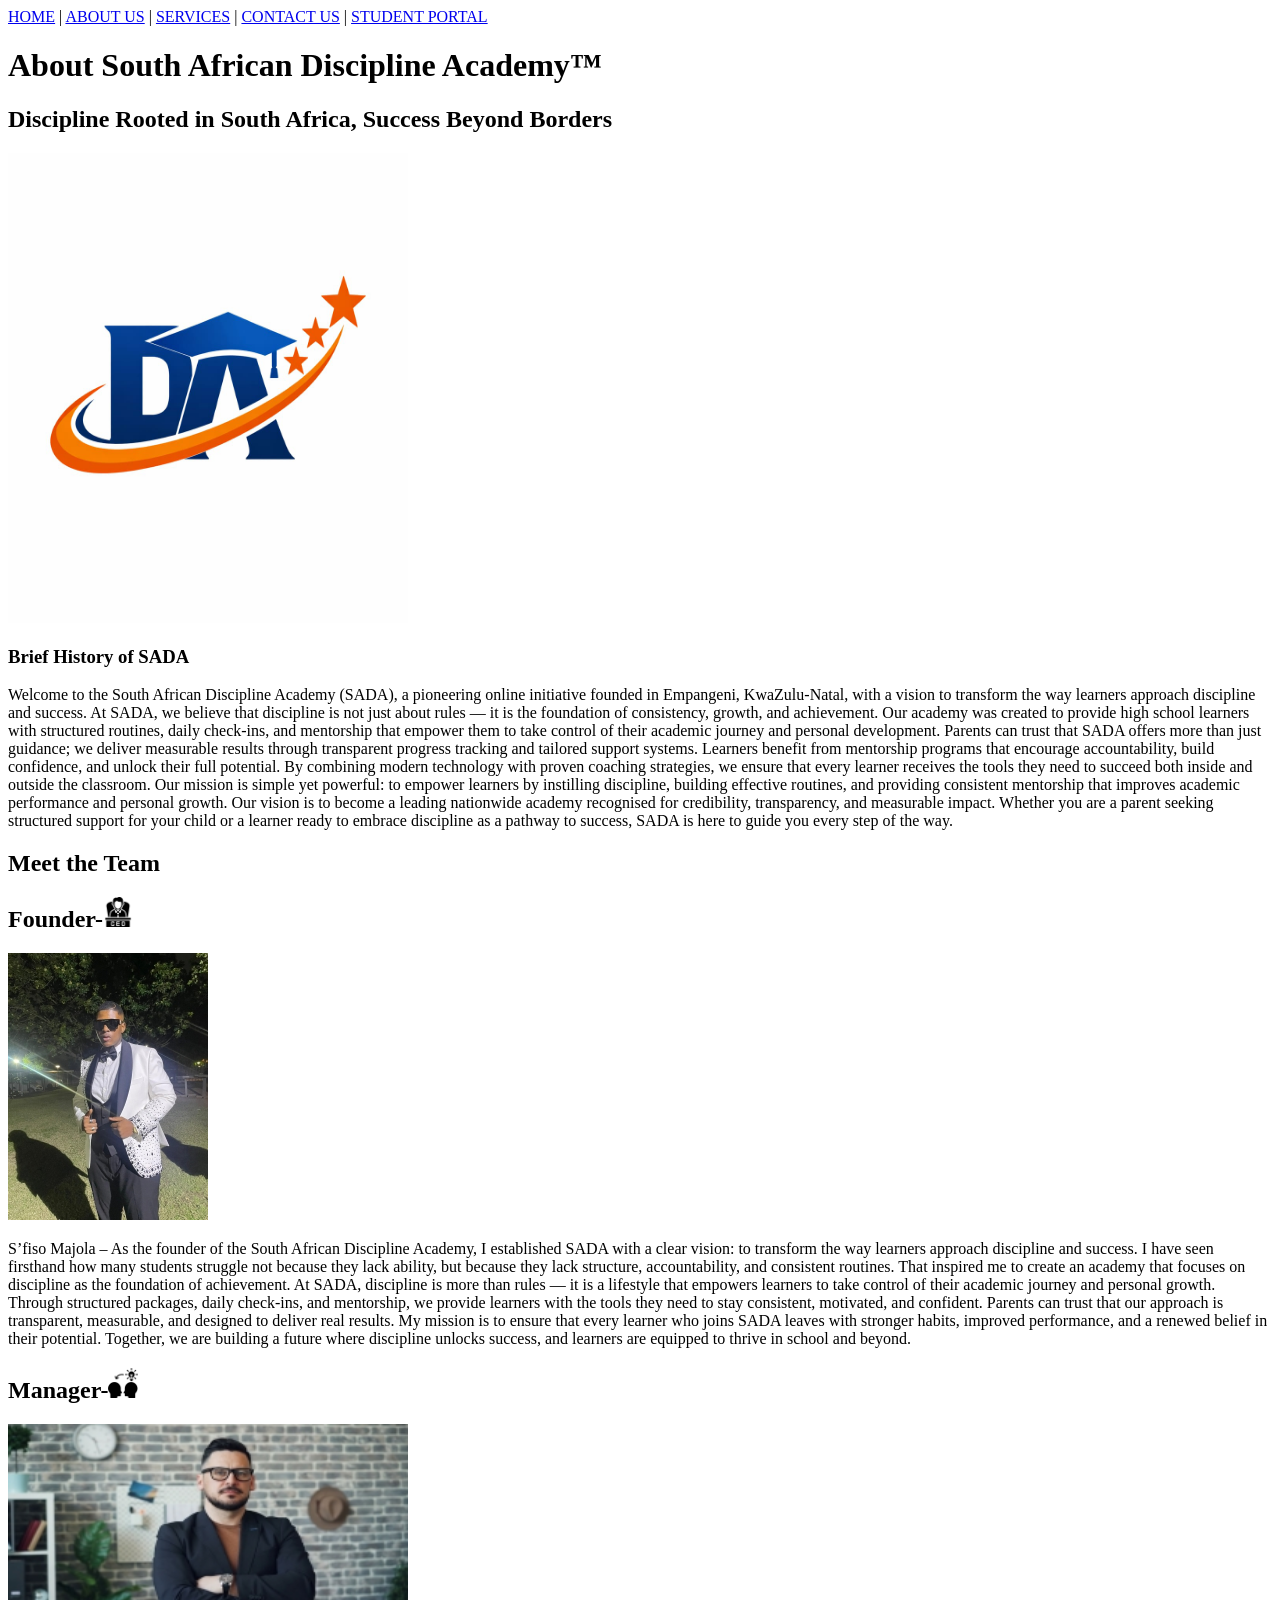
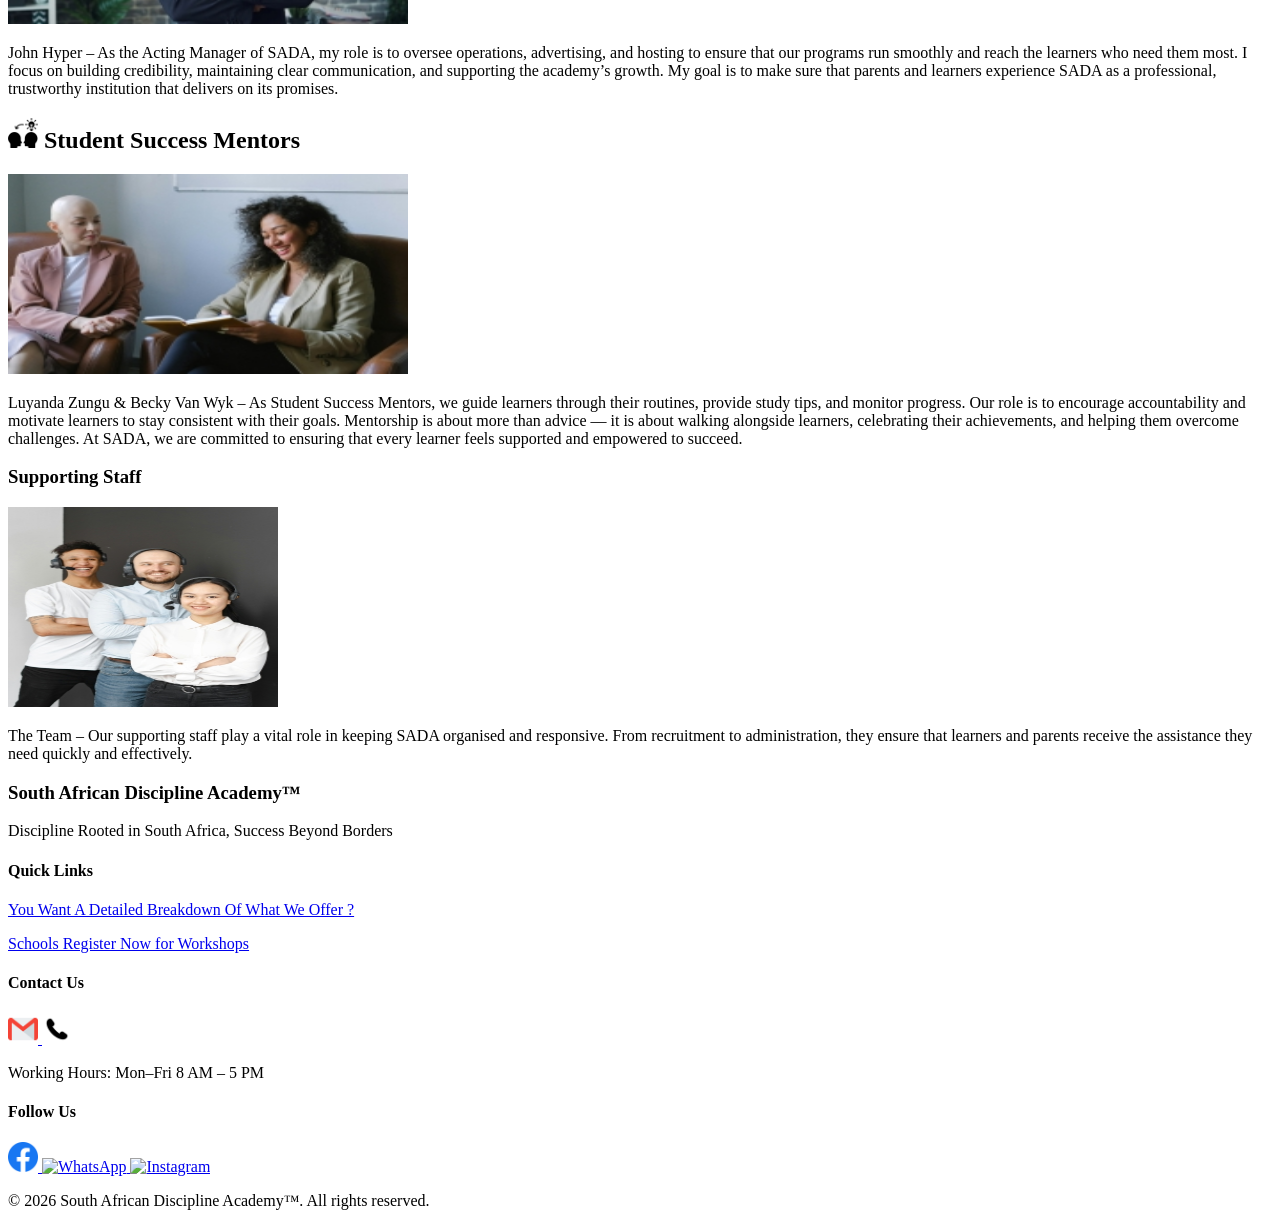
==== about.html @ ae55e2ca "Fix HTML bugs: correct image paths, add viewport meta, fix spelling, add CSS links, remove duplicate" ====
<!DOCTYPE html>
<html lang="en">
<head>
  <meta charset="UTF-8">
  <meta name="viewport" content="width=device-width, initial-scale=1.0">
  <title>About Us - SADA</title>
</head>


<body>
 <nav>
  <!--   Navigation -->
    <a href="index.html">HOME</a> |
    <a href="about.html">ABOUT US</a> |
    <a href="services.html">SERVICES</a> |
    <a href="contact.html">CONTACT US</a> |
    <a href="portal.html">STUDENT PORTAL</a>
  </nav>
  

  <!-- Headline -->
  <header>
    <h1>About South African Discipline Academy&trade;</h1>
    <h2>Discipline Rooted in South Africa, Success Beyond Borders</h2>
  </header>

  <!-- Logo and Brief History -->
  <section>
    <img src="images/hero/Logotag.jpeg" width="400" height="470" alt="SADA Logo">
    <h3>Brief History of SADA</h3>
    <p>
      Welcome to the South African Discipline Academy (SADA), a pioneering online initiative founded in Empangeni, KwaZulu‑Natal, with a vision to transform the way learners approach discipline and success. At SADA, we believe that discipline is not just about rules — it is the foundation of consistency, growth, and achievement. Our academy was created to provide high school learners with structured routines, daily check‑ins, and mentorship that empower them to take control of their academic journey and personal development.

Parents can trust that SADA offers more than just guidance; we deliver measurable results through transparent progress tracking and tailored support systems. Learners benefit from mentorship programs that encourage accountability, build confidence, and unlock their full potential. By combining modern technology with proven coaching strategies, we ensure that every learner receives the tools they need to succeed both inside and outside the classroom.

Our mission is simple yet powerful: to empower learners by instilling discipline, building effective routines, and providing consistent mentorship that improves academic performance and personal growth. Our vision is to become a leading nationwide academy recognised for credibility, transparency, and measurable impact. Whether you are a parent seeking structured support for your child or a learner ready to embrace discipline as a pathway to success, SADA is here to guide you every step of the way.
    </p>
  </section>

  <!-- Meet the Team -->
  <section>
    <h1>Meet the Team</h1>

    <h2>Founder-<img src="images/icons/ceo.png" alt="CEO" width="30" height="30"> </h2>
    <img src="images/hero/WhatsApp Image 2026-04-17 at 16.32.48.jpg" alt="CEO"> 
    <p>S’fiso Majola – As the founder of the South African Discipline Academy, I established SADA with a clear vision: to transform the way learners approach discipline and success. I have seen firsthand how many students struggle not because they lack ability, but because they lack structure, accountability, and consistent routines. That inspired me to create an academy that focuses on discipline as the foundation of achievement.

At SADA, discipline is more than rules — it is a lifestyle that empowers learners to take control of their academic journey and personal growth. Through structured packages, daily check‑ins, and mentorship, we provide learners with the tools they need to stay consistent, motivated, and confident. Parents can trust that our approach is transparent, measurable, and designed to deliver real results.

My mission is to ensure that every learner who joins SADA leaves with stronger habits, improved performance, and a renewed belief in their potential. Together, we are building a future where discipline unlocks success, and learners are equipped to thrive in school and beyond.</p>

    <h2>Manager-<img src="images/icons/mentoring.png" alt="Manager" width="30" height="30"></h2>
    
    <img src="images/hero/vitaly-gariev-jiOJQF5xEdw-unsplash.jpg" alt="Manager" width="400" height="200">
    <p>John Hyper – As the Acting Manager of SADA, my role is to oversee operations, advertising, and hosting to ensure that our programs run smoothly and reach the learners who need them most. I focus on building credibility, maintaining clear communication, and supporting the academy’s growth. My goal is to make sure that parents and learners experience SADA as a professional, trustworthy institution that delivers on its promises.</p>
    
    <h2><img src="images/icons/mentoring.png" alt="mentors" width="30" height="30">  Student Success Mentors</h2>
    <img src="images/hero/pexels-shvetsa-5325089.jpg" alt="Mentors" width="400" height="200">
    <p> Luyanda Zungu & Becky Van Wyk – As Student Success Mentors, we guide learners through their routines, provide study tips, and monitor progress. Our role is to encourage accountability and motivate learners to stay consistent with their goals. Mentorship is about more than advice — it is about walking alongside learners, celebrating their achievements, and helping them overcome challenges. At SADA, we are committed to ensuring that every learner feels supported and empowered to succeed.</p>

    <h3>Supporting Staff</h3>
    <img src="images/hero/pexels-mikhail-nilov-7681580.jpg" alt="Staff" width="270" height="200">
    <p>The Team – Our supporting staff play a vital role in keeping SADA organised and responsive. From recruitment to administration, they ensure that learners and parents receive the assistance they need quickly and effectively.</p>
  </section>

   <!-- Footer -->
    <footer>
  
    <div>
      <h3>South African Discipline Academy&trade;</h3>
      <p>Discipline Rooted in South Africa, Success Beyond Borders</p>
    </div>

    <div>
      <h4>Quick Links</h4>
      <a href="Detailed Breakdown.html">You Want A Detailed Breakdown Of What We Offer ?</a> 
        <p>
        <a href="https://docs.google.com/forms/d/e/1FAIpQLSfvO3RG-C7baYHBlSkjq3OkxenrDCZ-SoeYzi7Da3I5WyfHOg/viewform?embedded=true">Schools Register Now for Workshops</a>
    
  </p>
    </div>

    <div>
      <h4>Contact Us</h4>
      <a href="mailto:info@sadisciplineacademy.co.za">
      <img src="images/icons/gmail.png" width="30" height="30" alt="Email"> 
      </a> 
       <a href="tel:+27 723 140 840">
      <img src="images/icons/phone.png" width="30" height="30" alt="Phone">
      </a>
      <p>Working Hours: Mon–Fri 8 AM – 5 PM</p>
    </div>

   <div>
       <h4>Follow Us</h4>
  <a href="https://www.facebook.com/share/1HBwMJVQP3/">
    <img src="images/icons/facebook.png" alt="Facebook" width="30" height="30">
  </a>
  <a href="https://wa.me/qr/XKIOKYFAFIOEA1">
    <img src="C:\Users\27723\OneDrive\Documents\web2026\sadaweb\images\icons\whatsapp.png" alt="WhatsApp" width="30" height="30">
  </a>
  <a href="https://www.instagram.com/mafiswana22/">
    <img src="C:\Users\27723\OneDrive\Documents\web2026\sadaweb\images\icons\instagram.png" alt="Instagram" width="30" height="30">
  </a>
    </div>
  
  <div>
    <p>© 2026 South African Discipline Academy&trade;. All rights reserved.</p>
  </div>
</footer>

</body>
</html>
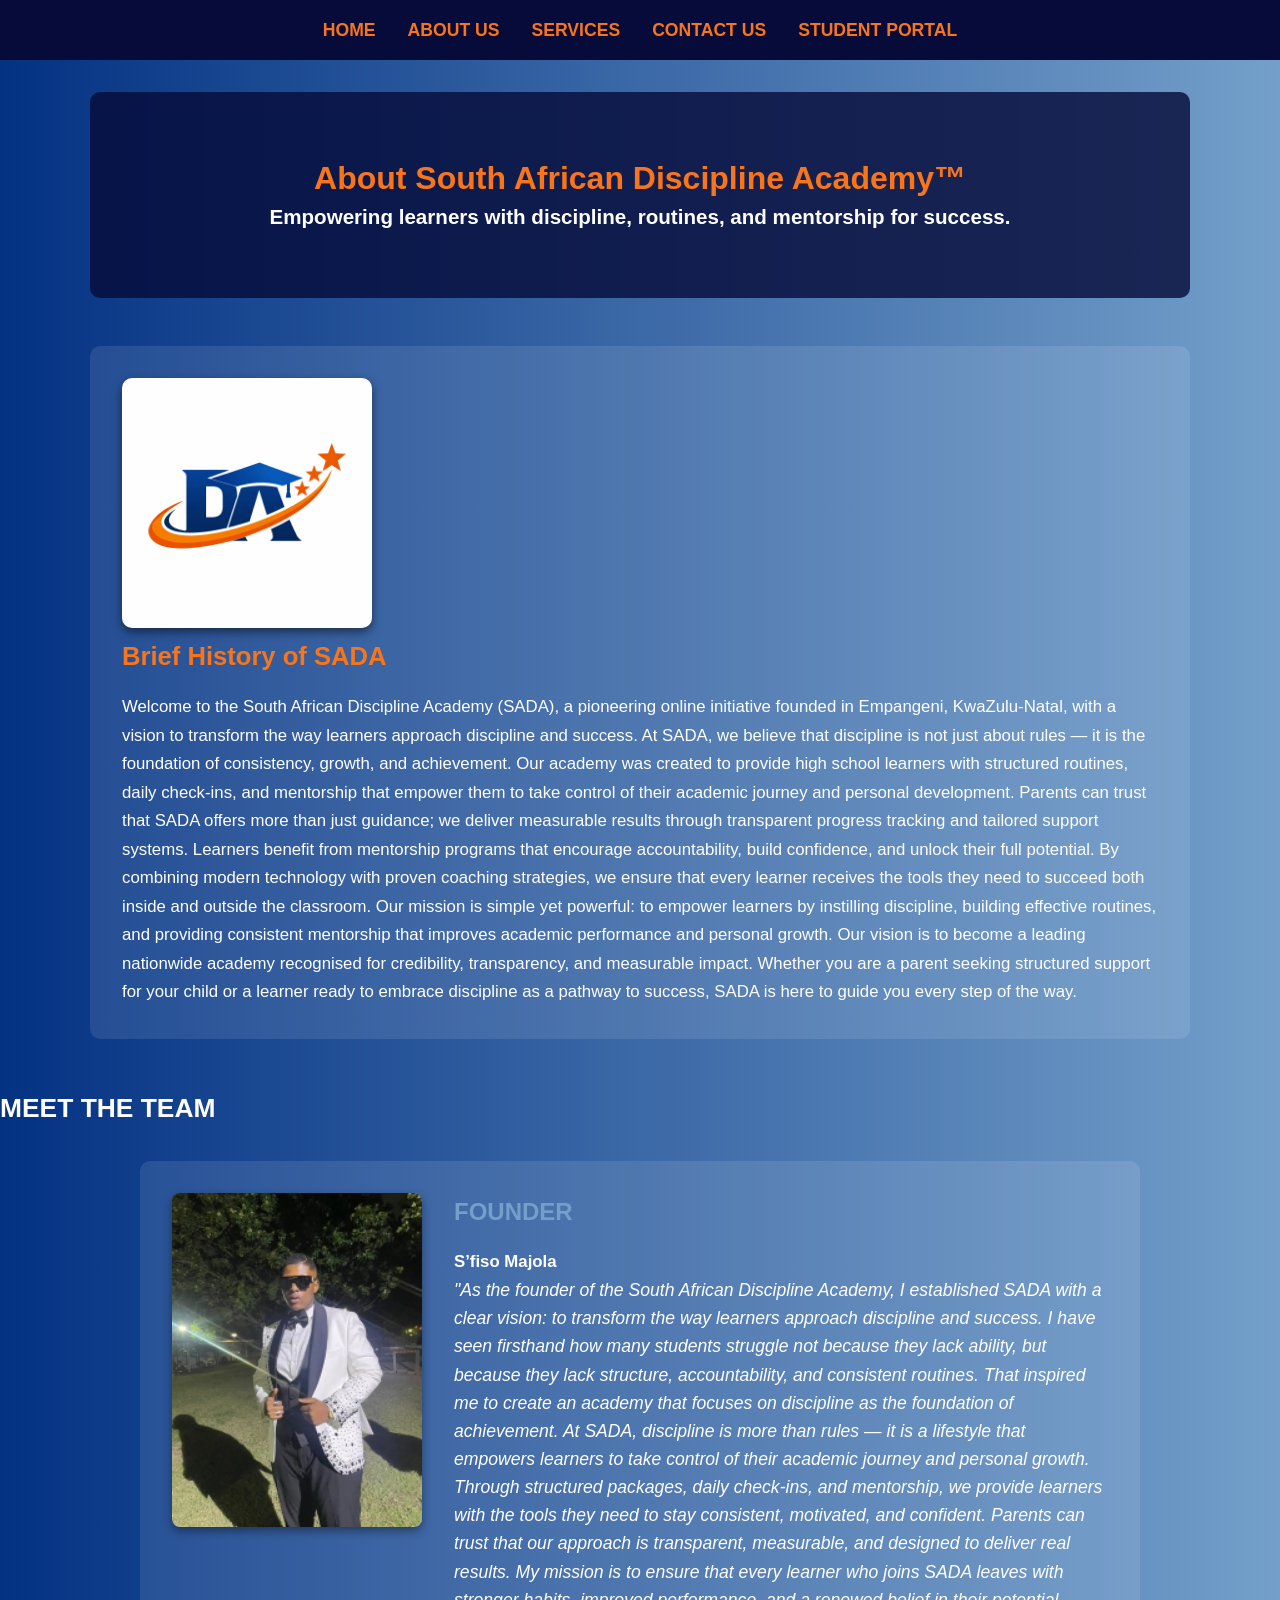
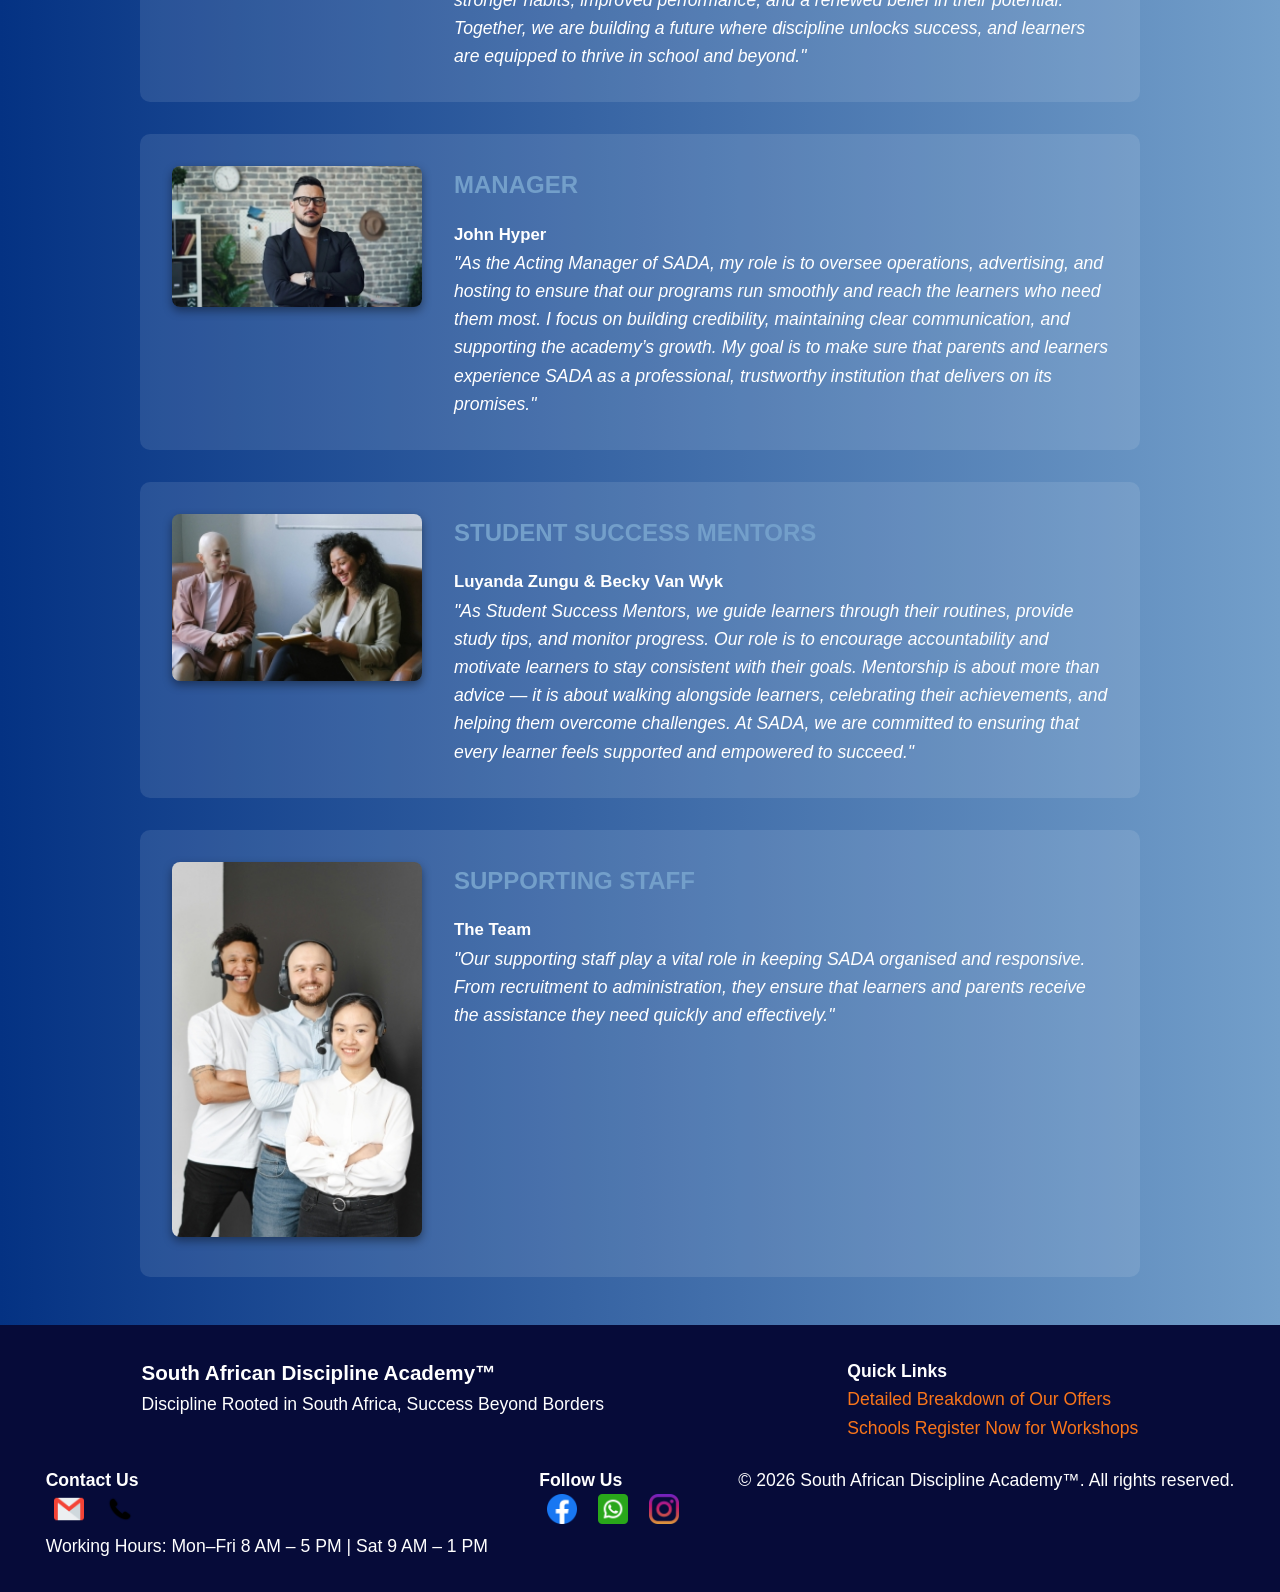
==== commit 6ee02c06: "Code quality improvements: Remove CSS duplication, fix HTML typos, add documentation and .gitignore" ====
--- a/about.html
+++ b/about.html
@@ -4,29 +4,34 @@
   <meta charset="UTF-8">
   <meta name="viewport" content="width=device-width, initial-scale=1.0">
   <title>About Us - SADA</title>
+  <link rel="stylesheet" href="styles.css">
 </head>
 
 
 <body>
- <nav>
-  <!--   Navigation -->
-    <a href="index.html">HOME</a> |
-    <a href="about.html">ABOUT US</a> |
-    <a href="services.html">SERVICES</a> |
-    <a href="contact.html">CONTACT US</a> |
+   <div class="navbar">
+  <nav>
+    <a href="index.html">HOME</a> 
+    <a href="about.html">ABOUT US</a> 
+    <a href="services.html">SERVICES</a> 
+    <a href="contact.html">CONTACT US</a> 
     <a href="portal.html">STUDENT PORTAL</a>
   </nav>
-  
+</div>
 
   <!-- Headline -->
-  <header>
+    <div class="welcome-box">
     <h1>About South African Discipline Academy&trade;</h1>
-    <h2>Discipline Rooted in South Africa, Success Beyond Borders</h2>
-  </header>
+    <h3>Empowering learners with discipline, routines, and mentorship for success.</h3> 
+  </div>
 
   <!-- Logo and Brief History -->
-  <section>
-    <img src="images/hero/Logotag.jpeg" width="400" height="470" alt="SADA Logo">
+  <section class="about-history">
+    <div class="history-box">
+      <div class="history-logo">
+    <img src="images/hero/Logotag.jpeg" alt="SADA Logo">
+      </div>
+      <div class="history-text">
     <h3>Brief History of SADA</h3>
     <p>
       Welcome to the South African Discipline Academy (SADA), a pioneering online initiative founded in Empangeni, KwaZulu‑Natal, with a vision to transform the way learners approach discipline and success. At SADA, we believe that discipline is not just about rules — it is the foundation of consistency, growth, and achievement. Our academy was created to provide high school learners with structured routines, daily check‑ins, and mentorship that empower them to take control of their academic journey and personal development.
@@ -35,79 +40,105 @@
 
 Our mission is simple yet powerful: to empower learners by instilling discipline, building effective routines, and providing consistent mentorship that improves academic performance and personal growth. Our vision is to become a leading nationwide academy recognised for credibility, transparency, and measurable impact. Whether you are a parent seeking structured support for your child or a learner ready to embrace discipline as a pathway to success, SADA is here to guide you every step of the way.
     </p>
+  </div>
+    </div>
   </section>
 
   <!-- Meet the Team -->
-  <section>
-    <h1>Meet the Team</h1>
-
-    <h2>Founder-<img src="images/icons/ceo.png" alt="CEO" width="30" height="30"> </h2>
-    <img src="images/hero/WhatsApp Image 2026-04-17 at 16.32.48.jpg" alt="CEO"> 
-    <p>S’fiso Majola – As the founder of the South African Discipline Academy, I established SADA with a clear vision: to transform the way learners approach discipline and success. I have seen firsthand how many students struggle not because they lack ability, but because they lack structure, accountability, and consistent routines. That inspired me to create an academy that focuses on discipline as the foundation of achievement.
+   <section class=\"team-section\">
+   <h1>MEET THE TEAM</h1>
+</section>
+<!-- Founder -->
+<div class="team-box">
+  <div class="team-image">
+    <img src="images/hero/WhatsApp Image 2026-04-17 at 16.32.48.jpg" alt="Founder">
+  </div>
+  <div class="team-info">
+    <h2>FOUNDER</h2>
+   <b><p>S’fiso Majola</p></b> <i>"As the founder of the South African Discipline Academy, I established SADA with a clear vision: to transform the way learners approach discipline and success. I have seen firsthand how many students struggle not because they lack ability, but because they lack structure, accountability, and consistent routines. That inspired me to create an academy that focuses on discipline as the foundation of achievement.
 
 At SADA, discipline is more than rules — it is a lifestyle that empowers learners to take control of their academic journey and personal growth. Through structured packages, daily check‑ins, and mentorship, we provide learners with the tools they need to stay consistent, motivated, and confident. Parents can trust that our approach is transparent, measurable, and designed to deliver real results.
 
-My mission is to ensure that every learner who joins SADA leaves with stronger habits, improved performance, and a renewed belief in their potential. Together, we are building a future where discipline unlocks success, and learners are equipped to thrive in school and beyond.</p>
+My mission is to ensure that every learner who joins SADA leaves with stronger habits, improved performance, and a renewed belief in their potential. Together, we are building a future where discipline unlocks success, and learners are equipped to thrive in school and beyond."</i></p>
+  </div>
+</div>
 
-    <h2>Manager-<img src="images/icons/mentoring.png" alt="Manager" width="30" height="30"></h2>
-    
-    <img src="images/hero/vitaly-gariev-jiOJQF5xEdw-unsplash.jpg" alt="Manager" width="400" height="200">
-    <p>John Hyper – As the Acting Manager of SADA, my role is to oversee operations, advertising, and hosting to ensure that our programs run smoothly and reach the learners who need them most. I focus on building credibility, maintaining clear communication, and supporting the academy’s growth. My goal is to make sure that parents and learners experience SADA as a professional, trustworthy institution that delivers on its promises.</p>
-    
-    <h2><img src="images/icons/mentoring.png" alt="mentors" width="30" height="30">  Student Success Mentors</h2>
-    <img src="images/hero/pexels-shvetsa-5325089.jpg" alt="Mentors" width="400" height="200">
-    <p> Luyanda Zungu & Becky Van Wyk – As Student Success Mentors, we guide learners through their routines, provide study tips, and monitor progress. Our role is to encourage accountability and motivate learners to stay consistent with their goals. Mentorship is about more than advice — it is about walking alongside learners, celebrating their achievements, and helping them overcome challenges. At SADA, we are committed to ensuring that every learner feels supported and empowered to succeed.</p>
+<!-- Manager -->
+<div class="team-box">
+  <div class="team-image">
+    <img src="images/hero/vitaly-gariev-jiOJQF5xEdw-unsplash.jpg" alt="Manager">
+  </div>
+  <div class="team-info">
+    <h2>MANAGER</h2>
+    <b><p>John Hyper</p></b>  <i>"As the Acting Manager of SADA, my role is to oversee operations, advertising, and hosting to ensure that our programs run smoothly and reach the learners who need them most. I focus on building credibility, maintaining clear communication, and supporting the academy’s growth. My goal is to make sure that parents and learners experience SADA as a professional, trustworthy institution that delivers on its promises."</i></p>
+  </div>
+</div>
 
-    <h3>Supporting Staff</h3>
-    <img src="images/hero/pexels-mikhail-nilov-7681580.jpg" alt="Staff" width="270" height="200">
-    <p>The Team – Our supporting staff play a vital role in keeping SADA organised and responsive. From recruitment to administration, they ensure that learners and parents receive the assistance they need quickly and effectively.</p>
-  </section>
+<!-- Student Success Mentors -->
+<div class="team-box">
+  <div class="team-image">
+    <img src="images/hero/pexels-shvetsa-5325089.jpg" alt="Mentors">
+  </div>
+  <div class="team-info">
+    <h2>STUDENT SUCCESS MENTORS</h2>
+   <b><p>Luyanda Zungu & Becky Van Wyk</p></b> <i>"As Student Success Mentors, we guide learners through their routines, provide study tips, and monitor progress. Our role is to encourage accountability and motivate learners to stay consistent with their goals. Mentorship is about more than advice — it is about walking alongside learners, celebrating their achievements, and helping them overcome challenges. At SADA, we are committed to ensuring that every learner feels supported and empowered to succeed."</i></p>
+  </div>
+</div>
+
+<!-- Supporting Staff -->
+<div class="team-box">
+  <div class="team-image">
+    <img src="images/hero/pexels-mikhail-nilov-7681580.jpg" alt="Staff">
+  </div>
+  <div class="team-info">
+    <h2>SUPPORTING STAFF</h2>
+    <b><p>The Team</p></b> <i>"Our supporting staff play a vital role in keeping SADA organised and responsive. From recruitment to administration, they ensure that learners and parents receive the assistance they need quickly and effectively."</i></p>
+  </div>
+</div>
+
 
    <!-- Footer -->
-    <footer>
-  
-    <div>
-      <h3>South African Discipline Academy&trade;</h3>
-      <p>Discipline Rooted in South Africa, Success Beyond Borders</p>
-    </div>
+   <footer>
+  <div>
+    <h3>South African Discipline Academy&trade;</h3>
+    <p>Discipline Rooted in South Africa, Success Beyond Borders</p>
+  </div>
 
-    <div>
-      <h4>Quick Links</h4>
-      <a href="Detailed Breakdown.html">You Want A Detailed Breakdown Of What We Offer ?</a> 
-        <p>
-        <a href="https://docs.google.com/forms/d/e/1FAIpQLSfvO3RG-C7baYHBlSkjq3OkxenrDCZ-SoeYzi7Da3I5WyfHOg/viewform?embedded=true">Schools Register Now for Workshops</a>
-    
-  </p>
-    </div>
+  <div>
+    <h4>Quick Links</h4>
+    <a href="Detailed Breakdown.html">Detailed Breakdown of Our Offers</a><br>
+    <a href="https://docs.google.com/forms/d/e/1FAIpQLSfvO3RG-C7baYHBlSkjq3OkxenrDCZ-SoeYzi7Da3I5WyfHOg/viewform" target="_blank">
+      Schools Register Now for Workshops
+    </a>
+  </div>
 
-    <div>
-      <h4>Contact Us</h4>
-      <a href="mailto:info@sadisciplineacademy.co.za">
-      <img src="images/icons/gmail.png" width="30" height="30" alt="Email"> 
-      </a> 
-       <a href="tel:+27 723 140 840">
-      <img src="images/icons/phone.png" width="30" height="30" alt="Phone">
+  <div>
+    <h4>Contact Us</h4>
+    <a href="mailto:info@sadisciplineacademy.co.za">
+      <img src="images/icons/gmail.png" alt="Email" width="30" height="30">
+    </a>
+    <a href="tel:+27 723 140 840">
+      <img src="images/icons/phone.png" alt="Phone" width="30" height="30">
+    </a>
+    <p>Working Hours: Mon–Fri 8 AM – 5 PM  | Sat 9 AM – 1 PM</p>
+  </div>
+
+  <div>
+    <h4>Follow Us</h4>
+      <a href="https://www.facebook.com/share/1HBwMJVQP3/">
+       <img src="images/icons/facebook.png" alt="Facebook" width="30" height="30">
       </a>
-      <p>Working Hours: Mon–Fri 8 AM – 5 PM</p>
-    </div>
+      <a href="https://wa.me/qr/XKIOKYFAFIOEA1">
+        <img src="images/icons/whatsapp.png" alt="WhatsApp" width="30" height="30">
+      </a>
+      <a href="https://www.instagram.com/mafiswana22/">
+       <img src="images/icons/instagram.png" alt="Instagram" width="30" height="30">
+      </a>
+  </div>
 
-   <div>
-       <h4>Follow Us</h4>
-  <a href="https://www.facebook.com/share/1HBwMJVQP3/">
-    <img src="images/icons/facebook.png" alt="Facebook" width="30" height="30">
-  </a>
-  <a href="https://wa.me/qr/XKIOKYFAFIOEA1">
-    <img src="C:\Users\27723\OneDrive\Documents\web2026\sadaweb\images\icons\whatsapp.png" alt="WhatsApp" width="30" height="30">
-  </a>
-  <a href="https://www.instagram.com/mafiswana22/">
-    <img src="C:\Users\27723\OneDrive\Documents\web2026\sadaweb\images\icons\instagram.png" alt="Instagram" width="30" height="30">
-  </a>
-    </div>
-  
   <div>
     <p>© 2026 South African Discipline Academy&trade;. All rights reserved.</p>
   </div>
 </footer>
-
 </body>
 </html>
--- a/styles.css
+++ b/styles.css
@@ -0,0 +1,726 @@
+/* General Reset */
+* {
+  margin: 0;
+  padding: 0;
+  box-sizing: border-box;
+}
+
+/* Body Styling */
+body {
+  font-family: 'Poppins', Arial, sans-serif;
+  background: linear-gradient(to right, #043283, #739FCA); /* Catalina Blue → Glacier */
+  color: #fff;
+  line-height: 1.6;
+}
+
+/* Navigation Bar */
+.navbar {
+  background-color: #060B39; /* Deep Cove */
+  padding: 1rem;
+}
+
+.navbar nav {
+  display: flex;
+  justify-content: center;
+  gap: 2rem;
+}
+
+.navbar a {
+  color: #F9751A; /* Ecstasy */
+  font-weight: 600;
+  text-decoration: none;
+  transition: color 0.3s ease;
+}
+
+.navbar a:hover {
+  color: #739FCA; /* Glacier hover */
+}
+
+/* Hero Section */
+.welcome-box {
+  text-align: center;
+  padding: 4rem 2rem;
+  background-color: rgba(6, 11, 57, 0.8); /* Semi-transparent Deep Cove */
+  border-radius: 10px;
+  margin: 2rem auto;
+  max-width: 900px;
+}
+
+.welcome-box h1 {
+  font-size: 2rem;
+  color: #F9751A;
+  line-height: 1.4;
+}
+
+/* Logo + Intro */
+.logo-box {
+  display: flex;
+  align-items: center;
+  justify-content: center;
+  gap: 2rem;
+  flex-wrap: wrap;
+  margin: 2rem auto;
+  max-width: 1000px;
+}
+
+.logo-box img.logo {
+  width: 200px;
+  height: auto;
+  border-radius: 10px;
+  box-shadow: 0 4px 10px rgba(0,0,0,0.5);
+}
+
+.intro-text {
+  flex: 1;
+  font-size: 1.1rem;
+  background: rgba(255,255,255,0.1);
+  padding: 1.5rem;
+  border-radius: 10px;
+}
+
+/* Mission & Vision */
+.mission-box {
+  text-align: center;
+  margin: 3rem auto;
+  max-width: 800px;
+  background: rgba(255,255,255,0.1);
+  padding: 2rem;
+  border-radius: 10px;
+}
+
+.section-title {
+  font-size: 1.8rem;
+  color: #F9751A;
+  margin-bottom: 1rem;
+}
+
+.mission-title {
+  font-size: 1.8rem;
+  color: #F9751A;
+  margin-bottom: 1rem;
+}
+
+.mission-text {
+  font-size: 1.1rem;
+}
+
+/* Testimonials */
+.testimonials h2 {
+  text-align: center;
+  font-size: 2rem;
+  color: #F9751A;
+  margin-bottom: 2rem;
+}
+
+.testimonials div {
+  display: flex;
+  justify-content: center;
+  gap: 2rem;
+  flex-wrap: wrap;
+}
+
+.testimonials div > div {
+  background: rgba(255,255,255,0.1);
+  padding: 1.5rem;
+  border-radius: 10px;
+  width: 280px;
+  transition: transform 0.3s ease, background 0.3s ease;
+  cursor: pointer;
+}
+
+.testimonials div > div:hover {
+  transform: translateY(-10px) scale(1.05);
+  background: rgba(249,117,26,0.2); /* Ecstasy tint */
+}
+
+.testimonials div p {
+  font-size: 1rem;
+  margin-bottom: 1rem;
+}
+
+.testimonials div h4 {
+  color: #739FCA;
+  font-weight: bold;
+}
+/* Footer (keep your original but slightly enhanced spacing) */
+footer {
+  background-color: #060B39; /* Deep Cove */
+  color: #FFFFFF;
+  display: flex;
+  justify-content: space-around;
+  flex-wrap: wrap;
+  padding: 2rem;
+  gap: 1.5rem;
+}
+
+footer a {
+  color: #F9751A; /* Ecstasy */
+  text-decoration: none;
+}
+
+footer a:hover {
+  color: #739FCA; /* Glacier hover */
+}
+
+footer img {
+  margin: 0 0.5rem;
+}
+
+footer {
+  margin-top: 3rem; /* creates breathing room above footer */
+}
+
+/* Reusable Box Utility Classes */
+.box-container {
+  background: rgba(255,255,255,0.1);
+  padding: 2rem;
+  border-radius: 10px;
+  margin: 2rem auto;
+}
+
+.box-container-large {
+  max-width: 1000px;
+}
+
+.box-container-medium {
+  max-width: 900px;
+}
+/* Headline */
+header {
+  text-align: center;
+  padding: 3rem 2rem;
+}
+
+header h1 {
+  font-size: 2.2rem;
+  color: #F9751A;
+  margin-bottom: 1rem;
+}
+
+header h2 {
+  font-size: 1.4rem;
+  color: #fff;
+  opacity: 0.9;
+}
+
+/* About History Section */
+.about-history {
+  display: flex;
+  justify-content: center;
+  align-items: flex-start;
+  gap: 2rem;
+  flex-wrap: wrap;
+  margin: 3rem auto;
+  max-width: 1100px;
+  background: rgba(255,255,255,0.1);
+  padding: 2rem;
+  border-radius: 10px;
+}
+
+.history-logo img {
+  width: 250px;
+  height: auto;
+  border-radius: 10px;
+  box-shadow: 0 4px 10px rgba(0,0,0,0.5);
+}
+
+.history-text {
+  flex: 1;
+}
+
+.history-text h3 {
+  font-size: 1.6rem;
+  color: #F9751A;
+  margin-bottom: 1rem;
+}
+
+.history-text p {
+  font-size: 1.05rem;
+  line-height: 1.7;
+}
+
+/* Team Section */
+.team-box {
+  display: flex;
+  align-items: flex-start;
+  gap: 2rem;
+  background: rgba(255,255,255,0.1);
+  padding: 2rem;
+  border-radius: 10px;
+  margin: 2rem auto;
+  max-width: 1000px;
+}
+
+.team-image img {
+  width: 250px;   /* adjust size */
+  height: auto;
+  border-radius: 8px;
+  box-shadow: 0 4px 10px rgba(0,0,0,0.4);
+}
+
+.team-info {
+  flex: 1;
+}
+
+.team-info h2 {
+  font-size: 1.5rem;
+  color: #739FCA;
+  margin-bottom: 1rem;
+}
+
+.team-info p {
+  font-size: 1.05rem;
+  line-height: 1.7;
+}
+.team-section h1 {
+  text-align: center;   /* centers the text */
+  color: #F9751A;       /* orange color */
+  font-size: 2.2rem;    /* adjust size */
+  margin-bottom: 2rem;  /* spacing below */
+}
+/* Services Section */
+.services-section {
+  max-width: 1100px;
+  margin: 3rem auto;
+  display: flex;
+  flex-direction: column;
+  gap: 2rem;
+}
+
+/* Each Service Box */
+.service-box {
+  background: rgba(255,255,255,0.1);
+  padding: 2rem;
+  border-radius: 10px;
+  text-align: center; /* centers heading, image, and text */
+}
+
+.section-heading h3,
+.service-box h3,
+.breakdown-box h3 {
+  color: #F9751A;
+  margin-bottom: 1rem;
+  font-size: 1.6rem;
+}
+
+.service-box img {
+  width: 100%;
+  max-width: 600px; /* controls image size */
+  height: auto;
+  border-radius: 8px;
+  margin: 1rem 0;
+  box-shadow: 0 4px 10px rgba(0,0,0,0.4);
+}
+
+.service-box p {
+  font-size: 1.05rem;
+  line-height: 1.7;
+}
+/* Detailed Breakdown Section */
+.details-section {
+  text-align: center;
+  margin: 4rem auto;
+}
+
+.details-section h1 {
+  color: #F9751A;
+  margin-bottom: 1rem;
+}
+
+.details-section h2 {
+  color: #fff;
+  margin-bottom: 1rem;
+}
+
+.details-section img {
+  width: 200px;
+  height: auto;
+  border-radius: 8px;
+  cursor: pointer;
+  transition: transform 0.3s ease;
+}
+
+.details-section img:hover {
+  transform: scale(1.1);
+}
+/* Banking Section */
+.banking-section {
+  max-width: 900px;
+  margin: 3rem auto;
+  background: rgba(255,255,255,0.1);
+  padding: 2rem;
+  border-radius: 10px;
+}
+
+.banking-section h4 {
+  color: #739FCA;
+  margin-bottom: 1rem;
+}
+
+.banking-section p {
+  font-size: 1rem;
+  line-height: 1.6;
+}
+/* Note Heading */
+.note {
+  text-align: center;
+  color: #739FCA;
+  margin: 2rem auto;
+  font-size: 1.2rem;
+  max-width: 900px;
+}
+
+/* Breakdown Section */
+.breakdown-section {
+  display: grid;
+  grid-template-columns: repeat(auto-fit, minmax(350px, 1fr));
+  gap: 2rem;
+  max-width: 1200px;
+  margin: 3rem auto;
+}
+
+/* Each Package Box */
+.breakdown-box {
+  background: rgba(255,255,255,0.1);
+  padding: 2rem;
+  border-radius: 10px;
+  transition: transform 0.3s ease, background 0.3s ease;
+}
+
+.breakdown-box:hover {
+  transform: translateY(-10px) scale(1.02);
+  background: rgba(249,117,26,0.2); /* Ecstasy tint */
+}
+
+.breakdown-box h3 {
+  color: #F9751A;
+  margin-bottom: 1rem;
+  text-align: center;
+}
+
+.breakdown-box p {
+  font-size: 1.05rem;
+  line-height: 1.7;
+  color: #fff;
+}
+
+/* Contact Section */
+.contact-section {
+  text-align: center;
+  margin: 4rem auto;
+}
+
+.contact-section h2 {
+  color: #F9751A;
+  margin-bottom: 1rem;
+}
+
+.contact-link img {
+  width: 80px;
+  height: auto;
+  border-radius: 50%;
+  background: #060B39;
+  padding: 1rem;
+  transition: transform 0.3s ease, background 0.3s ease;
+}
+
+.contact-link img:hover {
+  transform: scale(1.2);
+  background: #739FCA;
+}
+/* Contact Header */
+.contact-header {
+  text-align: center;
+  margin: 3rem auto;
+  max-width: 900px;
+}
+
+.contact-header h1 {
+  color: #F9751A;
+  font-size: 2.2rem;
+  margin-bottom: 1rem;
+}
+
+.contact-header p {
+  color: #fff;
+  font-size: 1.1rem;
+  opacity: 0.9;
+}
+
+/* Main Section: Form + Location side by side */
+.contact-main {
+  display: flex;
+  gap: 2rem;
+  flex-wrap: wrap;
+  max-width: 1100px;
+  margin: 3rem auto;
+}
+
+.contact-form, .contact-location {
+  flex: 1;
+  background: rgba(255,255,255,0.1);
+  padding: 2rem;
+  border-radius: 10px;
+}
+
+.contact-form h2, .contact-location h2 {
+  color: #F9751A;
+  margin-bottom: 1rem;
+}
+
+.contact-form input, .contact-form textarea {
+  width: 100%;
+  padding: 10px;
+  margin: 0.8rem 0;
+  border: none;
+  border-radius: 5px;
+}
+
+.contact-form button {
+  background: #F9751A;
+  color: #fff;
+  padding: 10px 20px;
+  border: none;
+  cursor: pointer;
+  border-radius: 5px;
+  transition: background 0.3s ease;
+}
+
+.contact-form button:hover {
+  background: #739FCA;
+}
+
+/* Contact Info + Working Hours */
+.contact-info, .working-hours {
+  max-width: 900px;
+  margin: 2rem auto;
+  background: rgba(255,255,255,0.1);
+  padding: 2rem;
+  border-radius: 10px;
+}
+
+.contact-info h2, .working-hours h2 {
+  color: #F9751A;
+  margin-bottom: 1rem;
+}
+
+.contact-info a {
+  color: #739FCA;
+  text-decoration: none;
+}
+
+.contact-info a:hover {
+  text-decoration: underline;
+}
+/* Header */
+.portal-header .welcome-box {
+  text-align: center;
+  background: rgba(255,255,255,0.1);
+  padding: 2rem;
+  border-radius: 10px;
+  max-width: 900px;
+  margin: 2rem auto;
+}
+
+.portal-header h1 {
+  color: #F9751A;
+  font-size: 2rem;
+  margin-bottom: 1rem;
+}
+
+/* Disclaimer */
+.portal-disclaimer {
+  text-align: center;
+  margin: 2rem auto;
+}
+
+.portal-disclaimer img {
+  width: 200px;
+  height: auto;
+  border-radius: 8px;
+  margin-bottom: 1rem;
+}
+
+/* Form Section */
+.portal-form {
+  max-width: 700px;
+  margin: 3rem auto;
+  background: rgba(255,255,255,0.1);
+  padding: 2rem;
+  border-radius: 10px;
+}
+
+.portal-form h2 {
+  text-align: center;
+  color: #F9751A;
+  margin-bottom: 1.5rem;
+}
+
+.portal-form label {
+  display: block;
+  margin-top: 1rem;
+  color: #fff;
+}
+
+.portal-form input, 
+.portal-form select, 
+.portal-form textarea {
+  width: 100%;
+  padding: 10px;
+  margin-top: 0.5rem;
+  border: none;
+  border-radius: 5px;
+}
+
+.portal-form button {
+  margin-top: 1.5rem;
+  background: #F9751A;
+  color: #fff;
+  padding: 10px 20px;
+  border: none;
+  cursor: pointer;
+  border-radius: 5px;
+  transition: background 0.3s ease;
+}
+
+.portal-form button:hover {
+  background: #739FCA;
+}
+
+.portal-form a {
+  color: #739FCA;
+  text-decoration: none;
+}
+
+.portal-form a:hover {
+  text-decoration: underline;
+}
+.phases {
+  display: flex;
+  flex-direction: column;   /* stack phases vertically */
+  gap: 0.6rem;              /* even spacing between rows */
+}
+
+.phases label {
+  display: inline-flex;     /* keep checkbox + text inline */
+  align-items: center;      /* align checkbox with text baseline */
+  color: #fff;
+  font-size: 1rem;
+}
+
+.phases input[type="checkbox"] {
+  margin-right: 0.5rem;     /* space between box and text */
+}
+/* Apply full width only to text inputs, selects, and textarea */
+.portal-form input[type="text"],
+.portal-form input[type="email"],
+.portal-form input[type="tel"],
+.portal-form select,
+.portal-form textarea {
+  width: 100%;
+  padding: 10px;
+  margin-top: 0.5rem;
+  border: none;
+  border-radius: 5px;
+}
+
+/* Checkboxes should stay small */
+.phases input[type="checkbox"] {
+  width: auto;            /* prevents stretching */
+  margin-right: 0.5rem;   /* spacing between box and text */
+}
+.phases label {
+  display: block;       /* each phase on its own line */
+  margin-bottom: 0.5rem;
+  color: #fff;
+}
+/* Mobile phones */
+@media only screen and (max-width: 600px) {
+  /* Forms shrink padding */
+  .portal-form {
+    width: 95%;
+    padding: 1rem;
+  }
+
+  .portal-form h2 {
+    font-size: 1.4rem;
+  }
+
+  .portal-form button {
+    width: 100%; /* easier to tap */
+  }
+
+  .phases label {
+    font-size: 0.95rem;
+  }
+
+  /* Images scale down */
+  img {
+    max-width: 100%;
+    height: auto;
+  }
+}
+
+/* Tablets */
+@media only screen and (max-width: 900px) {
+  /* Contact page: stack form + location */
+  .contact-main {
+    flex-direction: column;
+  }
+
+  .contact-form, .contact-location {
+    width: 100%;
+  }
+}
+/* Global image scaling */
+img {
+  max-width: 100%;
+  height: auto;
+}
+
+/* Mobile phones */
+@media only screen and (max-width: 600px) {
+  h1 { font-size: 1.6rem; }
+  h2 { font-size: 1.3rem; }
+  p  { font-size: 0.95rem; }
+
+  .portal-form {
+    width: 95%;
+    padding: 1rem;
+  }
+
+  .portal-form h2 {
+    font-size: 1.4rem;
+  }
+
+  .portal-form button {
+    width: 100%;
+    padding: 14px; /* bigger tap target */
+  }
+
+  .phases label {
+    font-size: 0.95rem;
+  }
+}
+
+/* Tablets */
+@media only screen and (max-width: 900px) {
+  .contact-main {
+    flex-direction: column;
+  }
+
+  .contact-form, .contact-location {
+    width: 100%;
+  }
+}
+
+/* Large screens */
+@media only screen and (min-width: 1200px) {
+  body {
+    font-size: 1.1rem;
+  }
+
+  .welcome-box {
+    max-width: 1100px;
+  }
+}
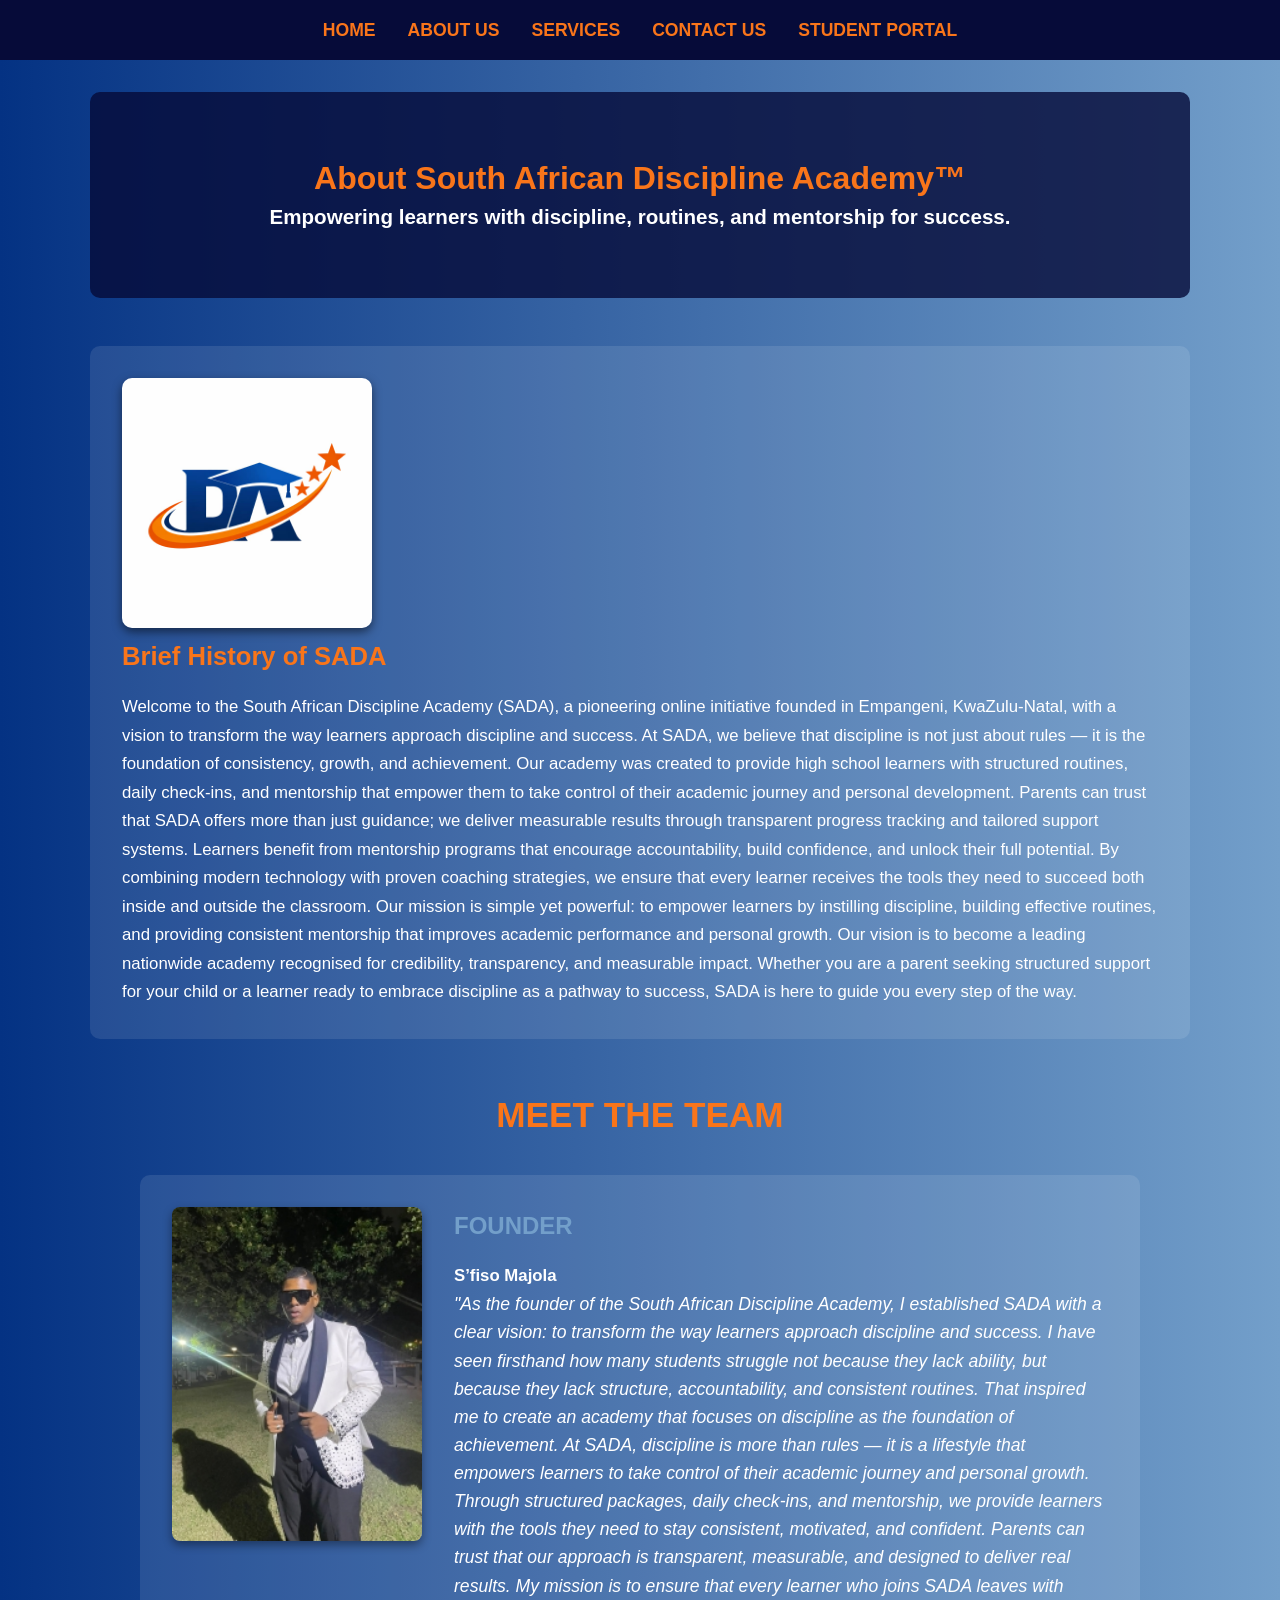
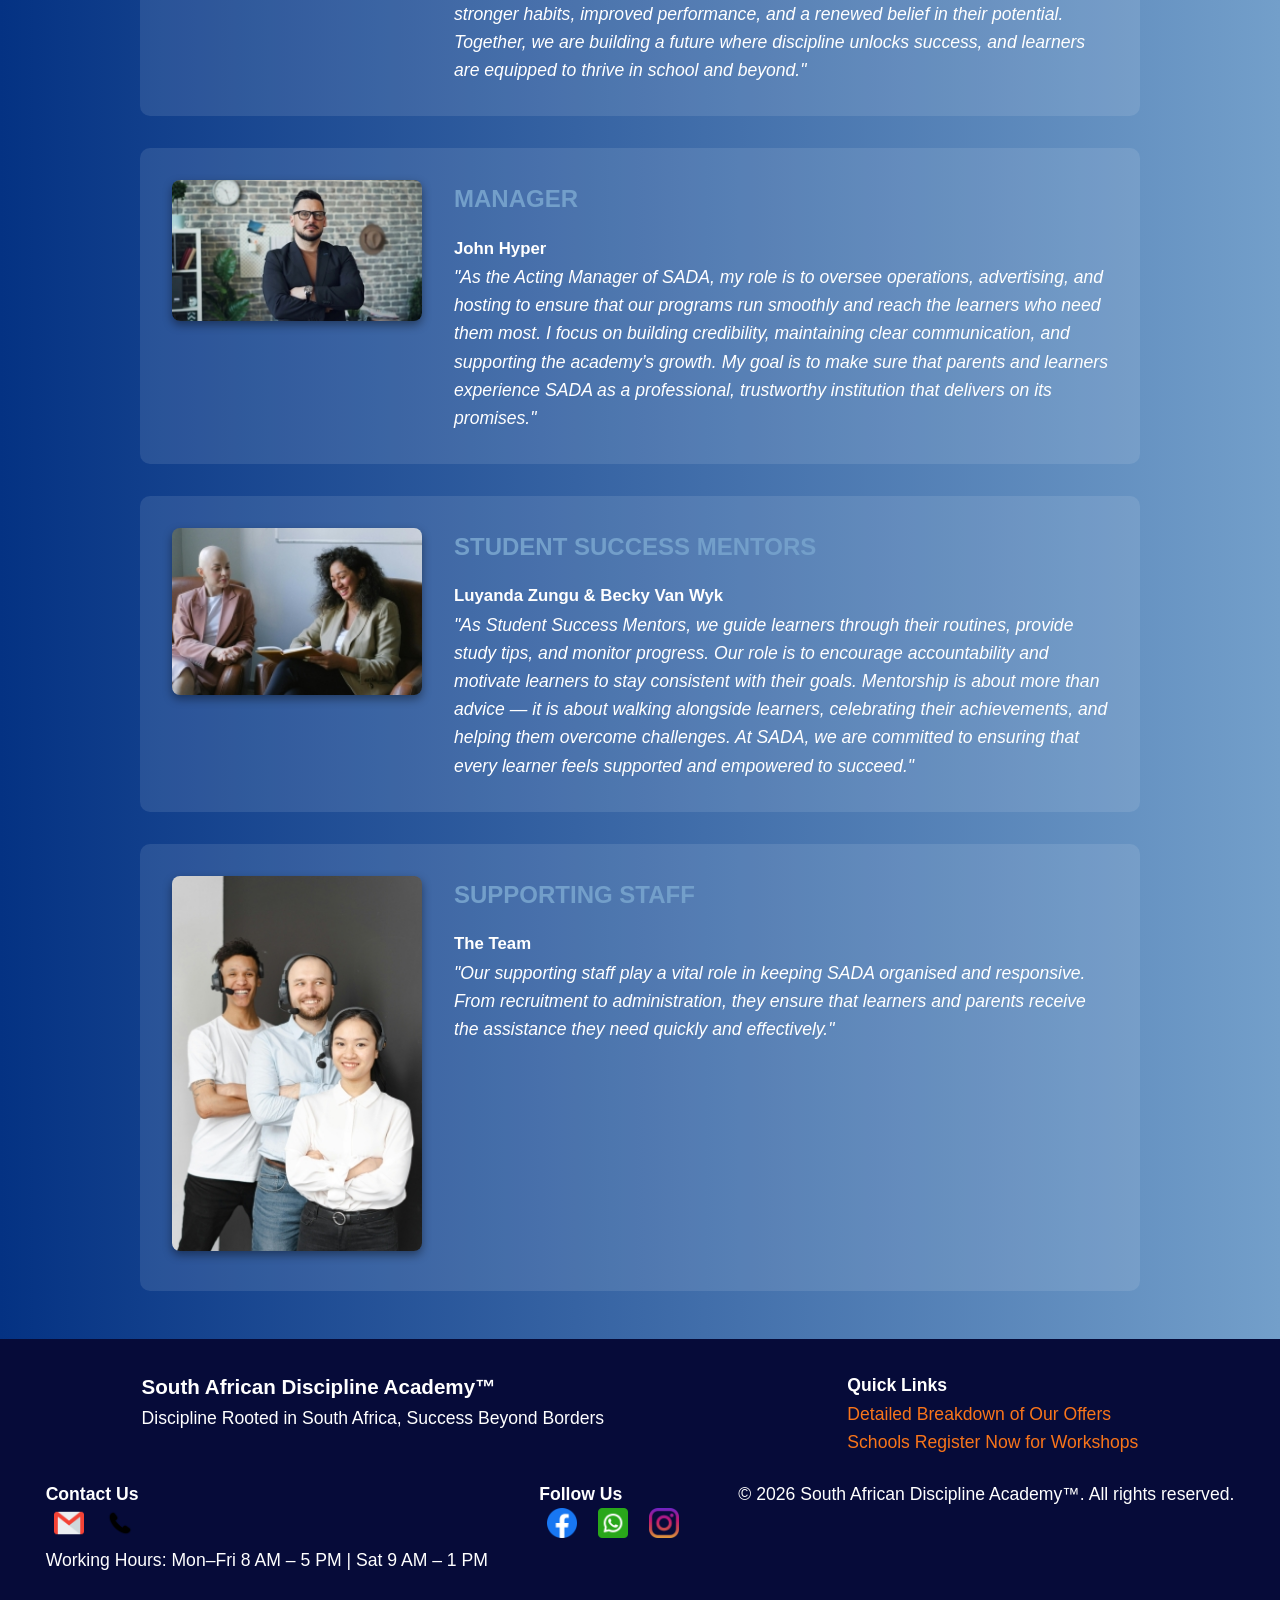
==== commit 318b50db: "Fix HTML section class attribute formatting" ====
--- a/about.html
+++ b/about.html
@@ -45,7 +45,7 @@
   </section>
 
   <!-- Meet the Team -->
-   <section class=\"team-section\">
+   <section class=team-section>
    <h1>MEET THE TEAM</h1>
 </section>
 <!-- Founder -->
@@ -141,4 +141,4 @@
   </div>
 </footer>
 </body>
-</html>+</html>
